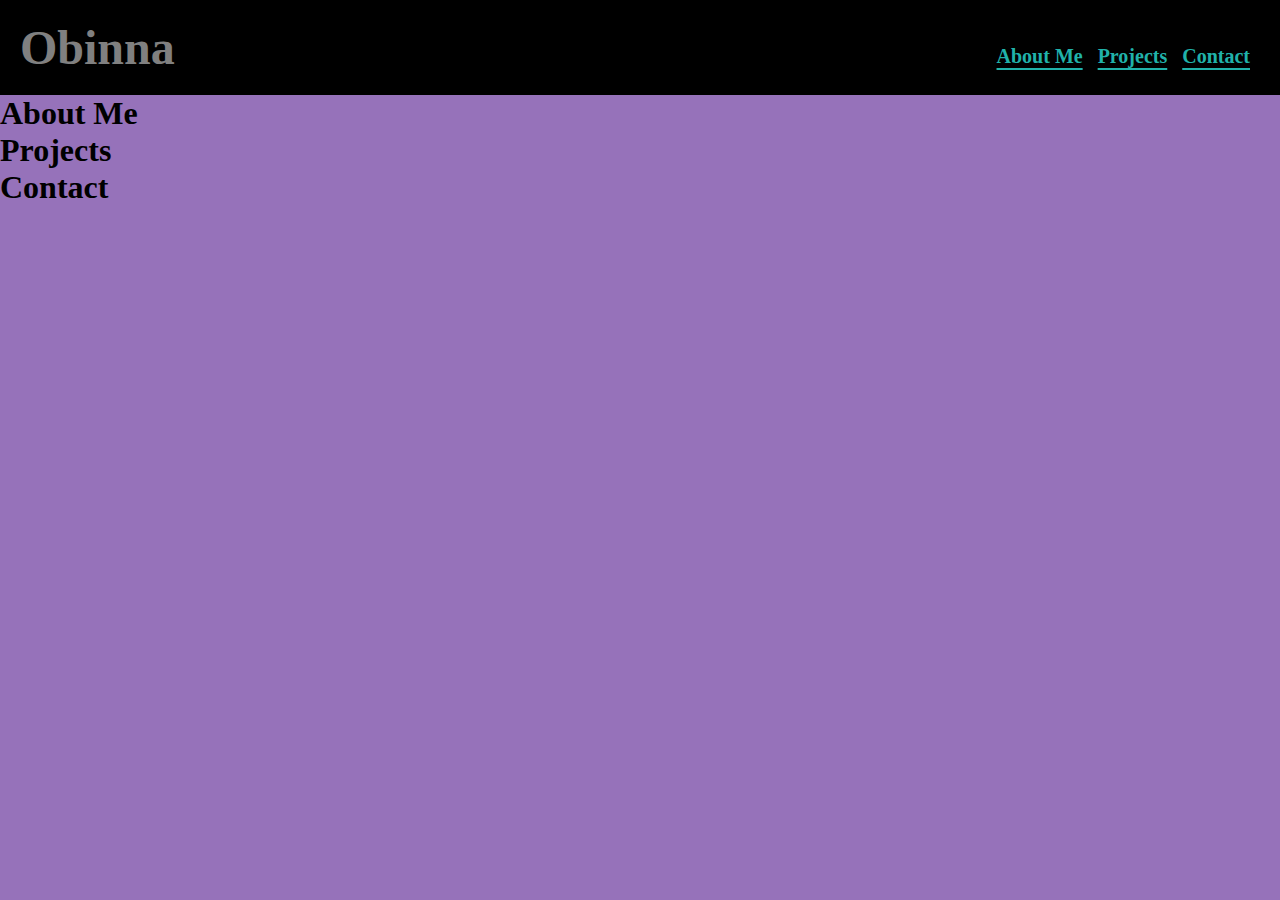
==== index.html @ 86fa31bc "Created header" ====
<!DOCTYPE html>

<html>
    <head>
        <meta charset="UTF-8" />
        <link rel="stylesheet" href="./assets/css/style.css">
        <title>Portfolio</title>
    </head>
    <body>
        <header>
            <h1>Obinna</h1>
            <nav>
                <ul>
                    <li>
                        <a href="#about_me">About Me</a>
                    </li>
                    <li>
                        <a href="#projects">Projects</a>
                    </li>
                    <li>
                        <a href="#contact">Contact</a>
                    </li>
                </ul>
            </nav>
        </header>
        <h1>About Me</h1>
        <h1>Projects</h1>
        <h1>Contact</h1>
    </body>
</html>
---- assets/css/style.css ----
* {
    box-sizing: border-box;
    padding: 0;
    margin: 0;
}

header {
    padding: 20px;
    /*font-family: 'Trebuchet MS', 'Lucida Sans Unicode', 'Lucida Grande', 'Lucida Sans', Arial, sans-serif;*/
    background-color: black;
    color: gray;
    font-size: 24px;
}

header nav{
    float: right;
    font-size: 20px;
    margin-top: -30px;
}

nav ul li{
    display: inline;
    margin-right: 10px;
}

li{list-style-type: none;}

a{
    color: lightseagreen;
    text-underline-position: under;
    font-weight: bold;
}

body{
    background-color: #9672ba;
}
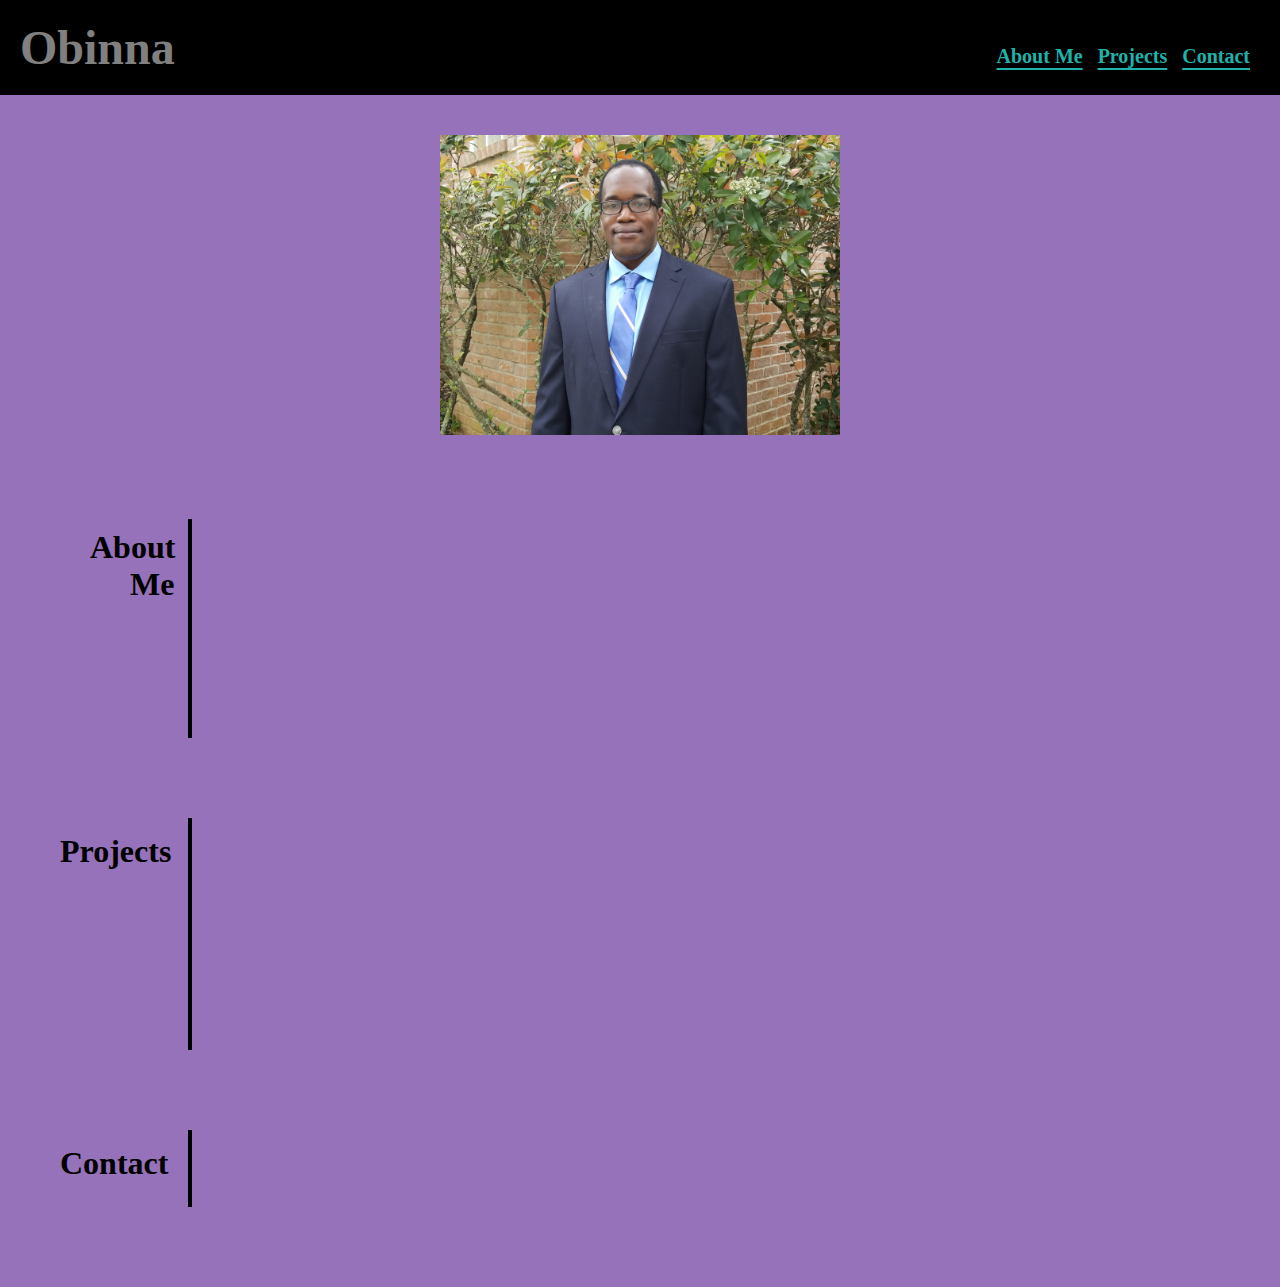
==== commit bb47a9a5: "Created section heading and added picture" ====
--- a/index.html
+++ b/index.html
@@ -23,8 +23,11 @@
                 </ul>
             </nav>
         </header>
-        <h1>About Me</h1>
-        <h1>Projects</h1>
-        <h1>Contact</h1>
+        <div class="portrait">
+            <img src="assets/images/prof.jpg" width= "400px" height= "300px">
+        </div>
+        <h1 class="sect_t1">About <br>&nbsp;&nbsp;&nbsp;&nbsp;&nbsp;Me</h1>
+        <h1 class="sect_t2">Projects</h1>
+        <h1 class="sect_t3">Contact</h1>
     </body>
 </html>--- a/assets/css/style.css
+++ b/assets/css/style.css
@@ -2,6 +2,35 @@
     box-sizing: border-box;
     padding: 0;
     margin: 0;
+}
+
+.portrait{
+    text-align: center;
+    margin: 40px 0 80px 0;
+}
+
+.sect_t1{
+    border-right: 4px solid black;
+    margin-right: 85%;
+    margin-left: 90px;
+    margin-bottom: 80px;
+    padding: 10px 0 135px 0;
+}
+
+.sect_t2{
+    border-right: 4px solid black;
+    margin-right: 85%;
+    margin-left: 60px;
+    margin-bottom: 80px;
+    padding: 15px 0 180px 0;
+}
+
+.sect_t3{
+    border-right: 4px solid black;
+    margin-right: 85%;
+    margin-left: 60px;
+    margin-bottom: 80px;
+    padding: 15px 0 25px 0;
 }
 
 header {
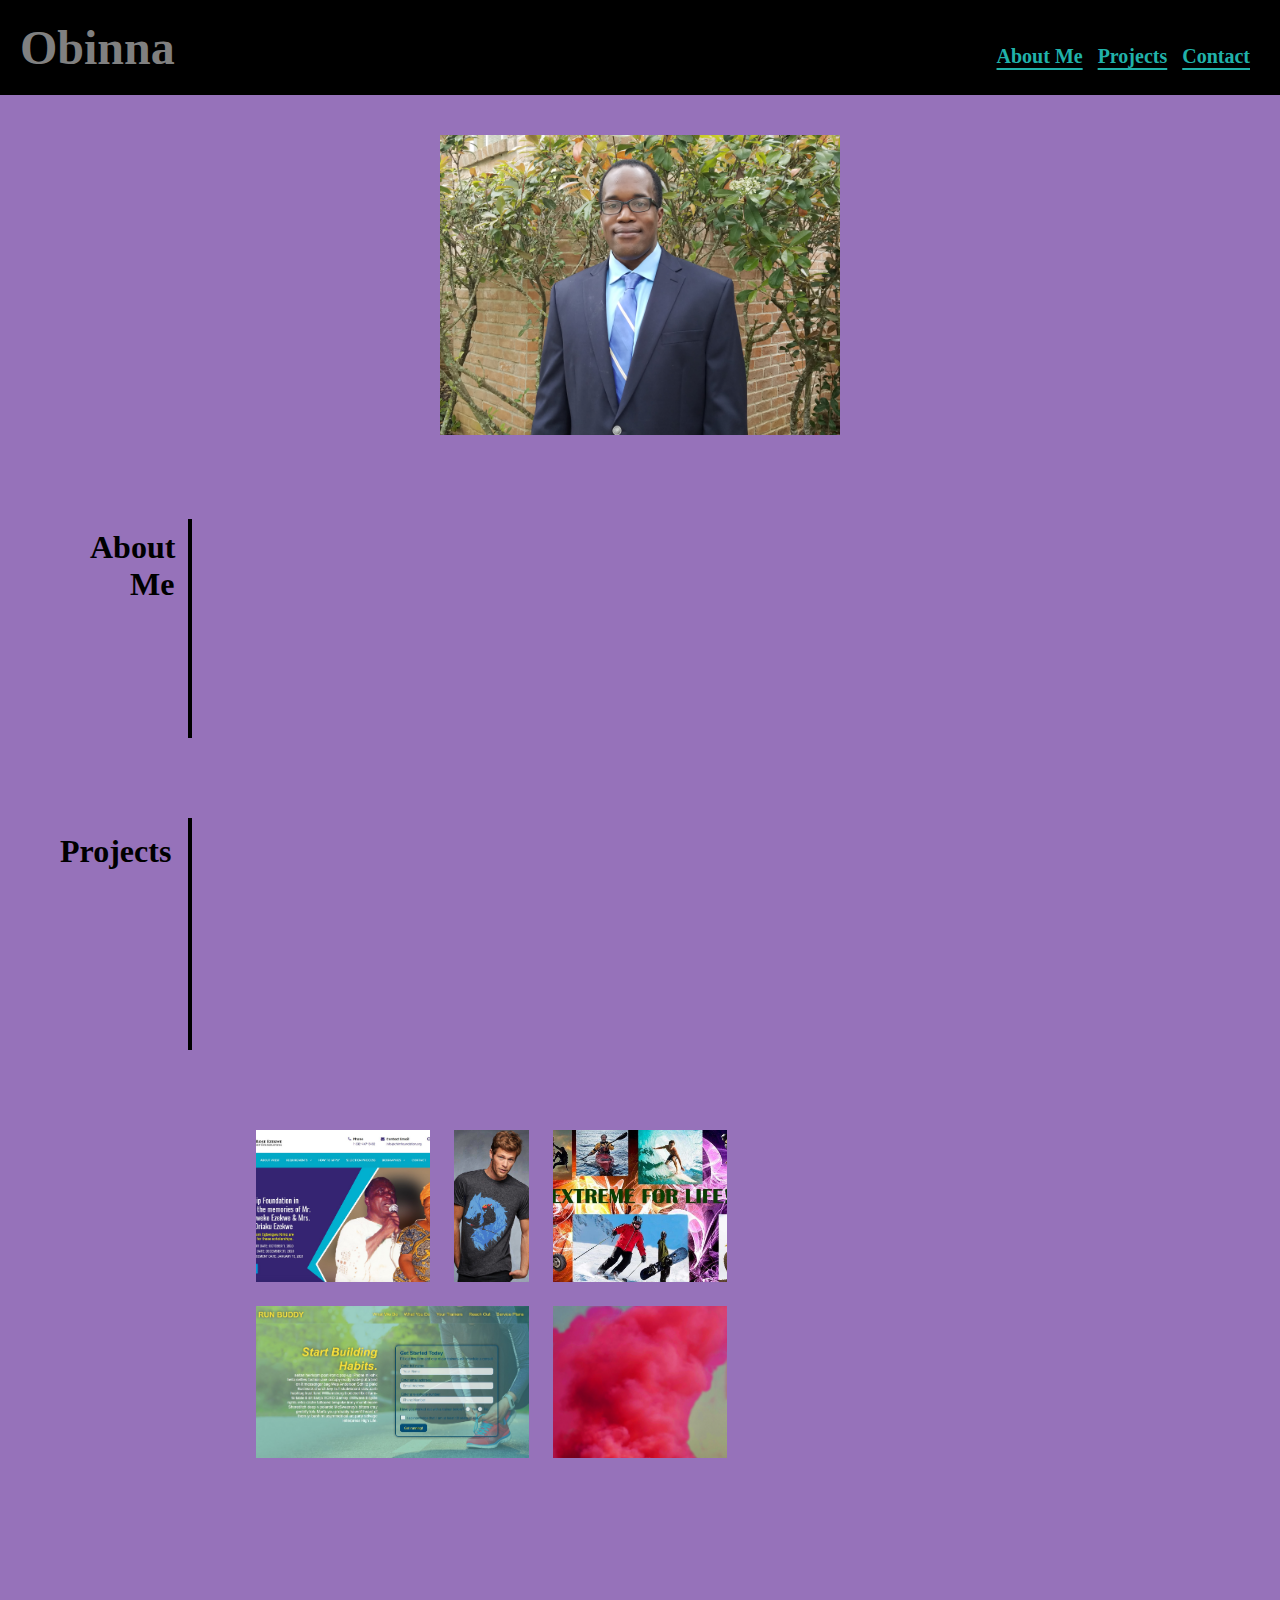
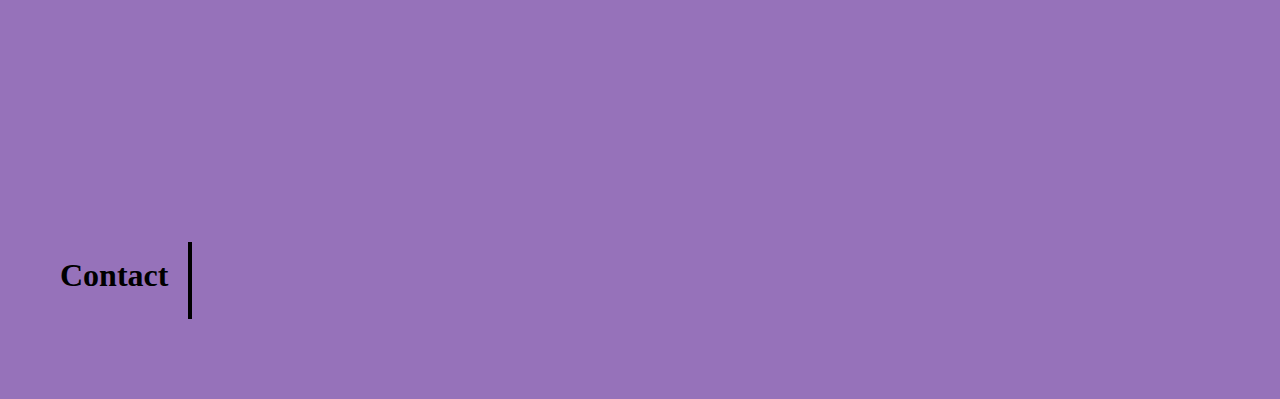
==== commit dd7fa7b6: "add css grid of images" ====
--- a/index.html
+++ b/index.html
@@ -28,6 +28,15 @@
         </div>
         <h1 class="sect_t1">About <br>&nbsp;&nbsp;&nbsp;&nbsp;&nbsp;Me</h1>
         <h1 class="sect_t2">Projects</h1>
+        <div class="container">
+            <div class="grid_container">
+                <div class="item-1"><img src= "assets/images/vresf.png" class="image"></div>
+                <div class="item-2"><img src= "assets/images/guy.jpg" class="image"></div>
+                <div class="item-3"><img src= "assets/images/smoke.jpg" class="image"></div>
+                <div class="item-4"><img src= "assets/images/run_buddy.jpg" class="image"></div>
+                <div class="item-5"><img src= "assets/images/extreme.jpg" class="image"></div>
+            </div>
+        </div>
         <h1 class="sect_t3">Contact</h1>
     </body>
 </html>--- a/assets/css/style.css
+++ b/assets/css/style.css
@@ -33,6 +33,50 @@
     padding: 15px 0 25px 0;
 }
 
+.container {
+    width: 60%;
+    margin: 2rem auto; 
+}
+
+.grid_container{
+    display: grid;
+    grid-template-columns: repeat(8, 1fr);
+    grid-template-rows: repeat(8, 5vw);
+    grid-gap: 1.5rem; 
+}
+
+.image{
+    width: 100%;
+    height: 100%;
+    object-fit: cover;
+    display: block;
+}
+
+.item-1 {
+    grid-column: 1/3;
+    grid-row: 1/3;
+}
+  
+.item-2 {
+    grid-column: 3/4;
+    grid-row: 1/3;
+}
+
+.item-3 {
+    grid-column: 4/6;
+    grid-row: 3/5;
+}
+
+.item-4 {
+    grid-column: 1/4;
+    grid-row: 3/5;
+}
+
+.item-5 {
+    grid-column: 4/6;
+    grid-row: 1/3;
+}
+
 header {
     padding: 20px;
     /*font-family: 'Trebuchet MS', 'Lucida Sans Unicode', 'Lucida Grande', 'Lucida Sans', Arial, sans-serif;*/
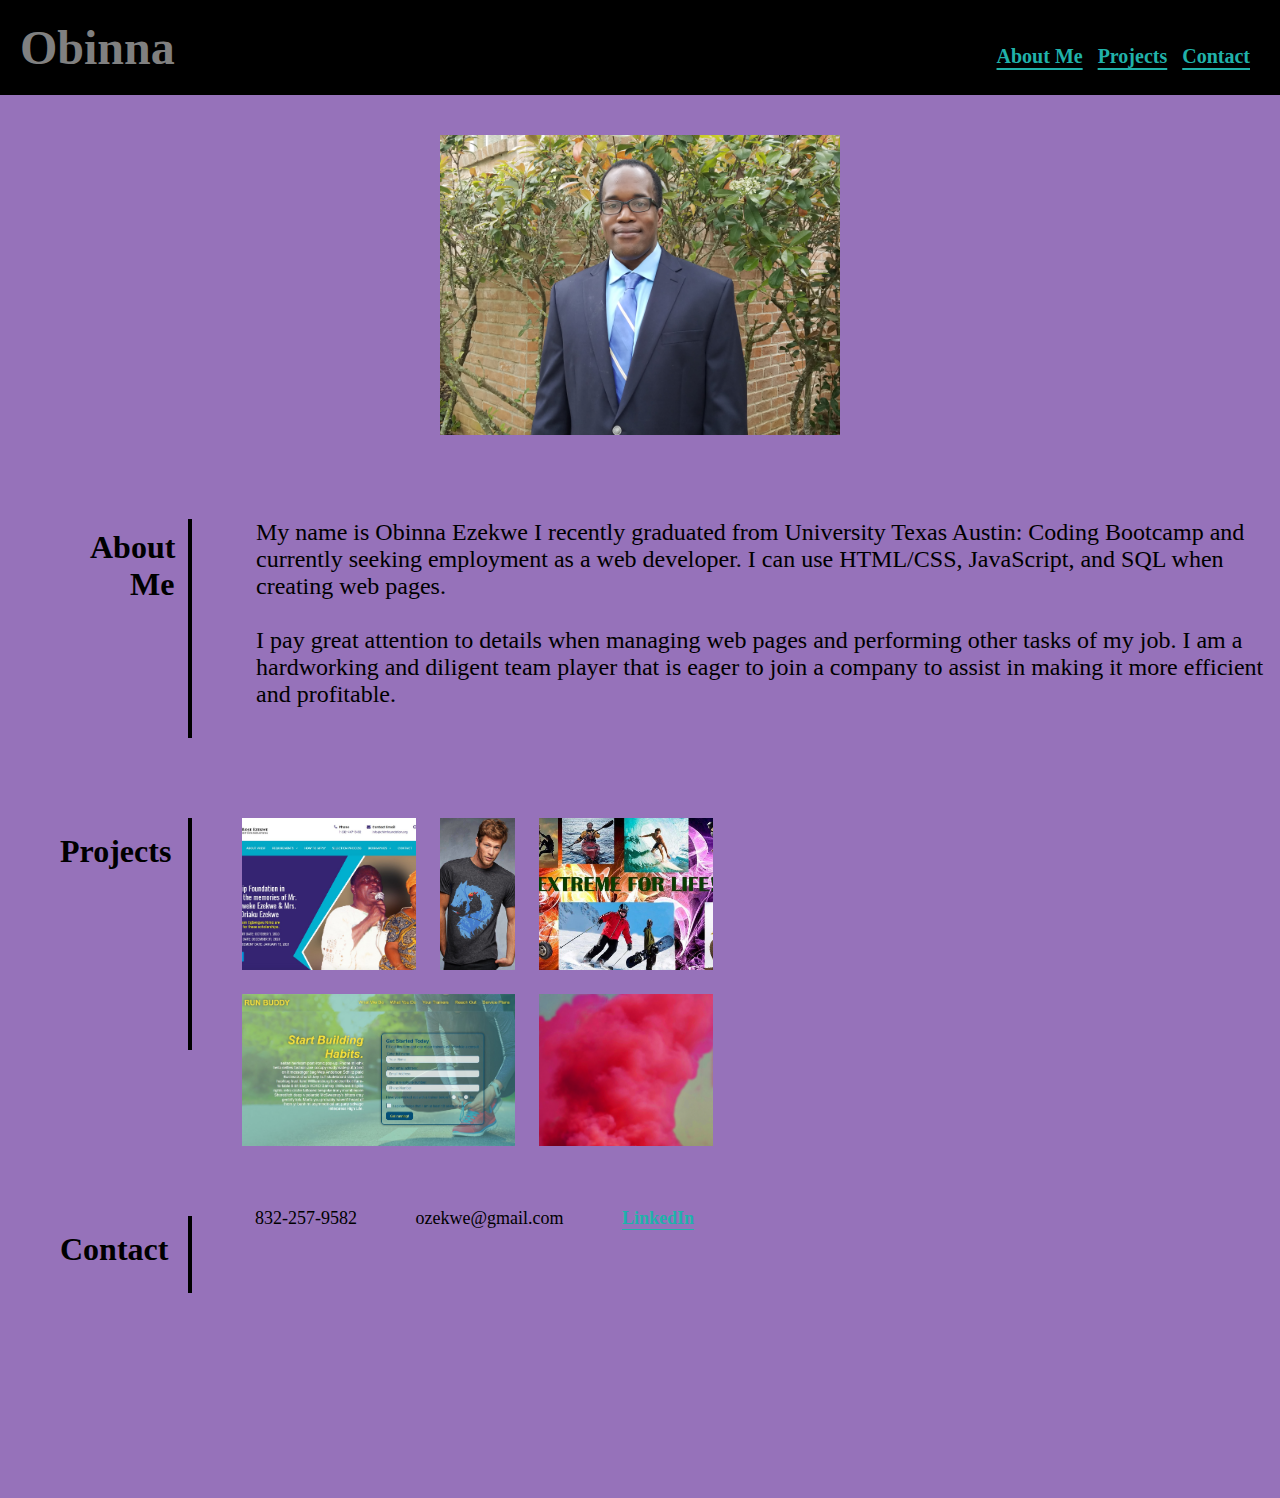
==== commit 1c64efdd: "added and arrange important content" ====
--- a/index.html
+++ b/index.html
@@ -26,8 +26,14 @@
         <div class="portrait">
             <img src="assets/images/prof.jpg" width= "400px" height= "300px">
         </div>
-        <h1 class="sect_t1">About <br>&nbsp;&nbsp;&nbsp;&nbsp;&nbsp;Me</h1>
-        <h1 class="sect_t2">Projects</h1>
+        <div class="description">
+            My name is Obinna Ezekwe I recently graduated from University Texas Austin: Coding Bootcamp and currently seeking employment as a web developer. 
+            I can use HTML/CSS, JavaScript, and SQL when creating web pages. <br><br>I pay great attention 
+            to details when managing web pages and performing other tasks of my job. I am a 
+            hardworking and diligent team player that is eager to join a company to assist 
+            in making it more efficient and profitable.
+        </div>
+        <h1 class="sect_t1" id="about_me">About <br>&nbsp;&nbsp;&nbsp;&nbsp;&nbsp;Me</h1>
         <div class="container">
             <div class="grid_container">
                 <div class="item-1"><img src= "assets/images/vresf.png" class="image"></div>
@@ -37,6 +43,10 @@
                 <div class="item-5"><img src= "assets/images/extreme.jpg" class="image"></div>
             </div>
         </div>
-        <h1 class="sect_t3">Contact</h1>
+        <h1 class="sect_t2" id="projects">Projects</h1>
+        <div class="info">
+            832-257-9582 &emsp;&emsp;&emsp;ozekwe@gmail.com&emsp;&emsp;&emsp; <a href="https://www.linkedin.com/in/obinna-ezekwe-31b9a9101/">LinkedIn</a>
+        </div>
+        <h1 class="sect_t3" id="contact">Contact</h1>
     </body>
 </html>--- a/assets/css/style.css
+++ b/assets/css/style.css
@@ -7,6 +7,19 @@
 .portrait{
     text-align: center;
     margin: 40px 0 80px 0;
+}
+
+.description{
+    font-size: 24px;
+    width: 80%;
+    float: right;
+}
+
+.info{
+    font-size: 18px;
+    width: 70%;
+    margin: -290px 129px 230px 0;
+    float: right;
 }
 
 .sect_t1{
@@ -21,7 +34,7 @@
     border-right: 4px solid black;
     margin-right: 85%;
     margin-left: 60px;
-    margin-bottom: 80px;
+    margin-bottom: 166px;
     padding: 15px 0 180px 0;
 }
 
@@ -35,7 +48,8 @@
 
 .container {
     width: 60%;
-    margin: 2rem auto; 
+    float: right;
+    margin-right: 270px; 
 }
 
 .grid_container{
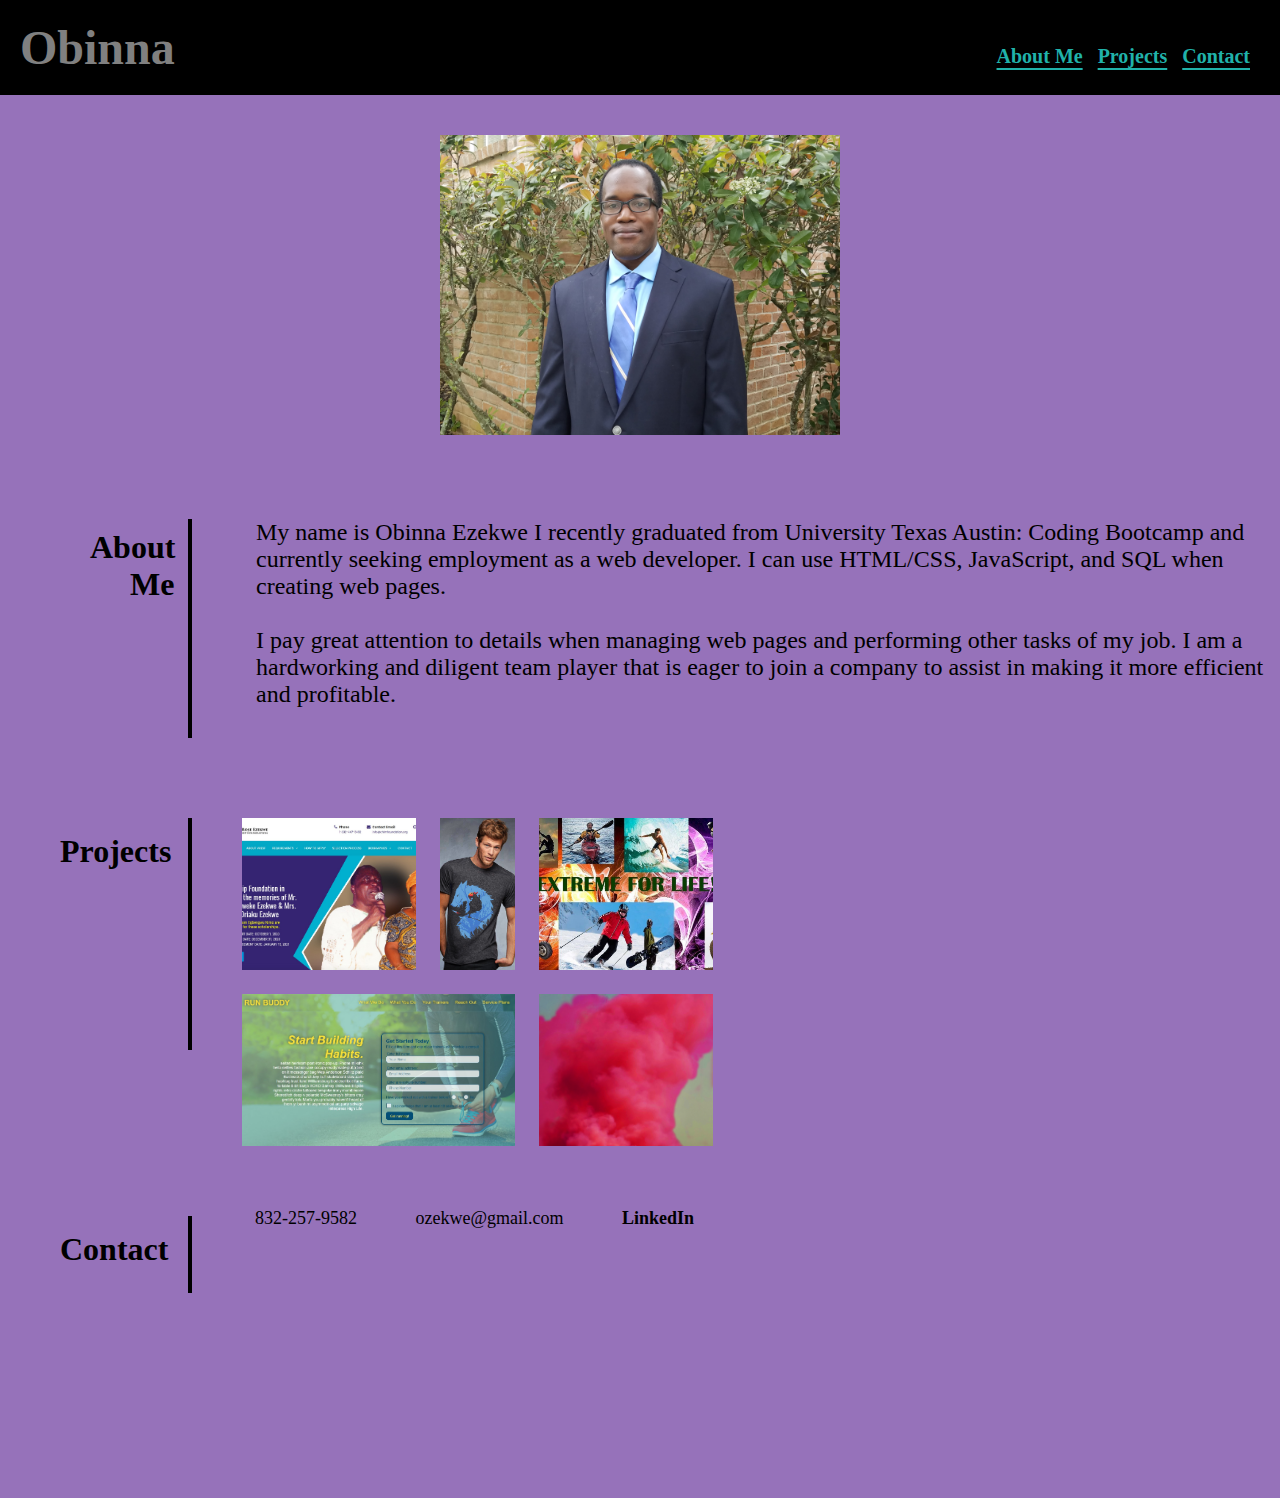
==== commit 6af1f25e: "Add links and webpages" ====
--- a/index.html
+++ b/index.html
@@ -36,16 +36,18 @@
         <h1 class="sect_t1" id="about_me">About <br>&nbsp;&nbsp;&nbsp;&nbsp;&nbsp;Me</h1>
         <div class="container">
             <div class="grid_container">
-                <div class="item-1"><img src= "assets/images/vresf.png" class="image"></div>
-                <div class="item-2"><img src= "assets/images/guy.jpg" class="image"></div>
-                <div class="item-3"><img src= "assets/images/smoke.jpg" class="image"></div>
-                <div class="item-4"><img src= "assets/images/run_buddy.jpg" class="image"></div>
-                <div class="item-5"><img src= "assets/images/extreme.jpg" class="image"></div>
+                <div class="item-1"><a href="https://chimfoundation.org/"><img src= "assets/images/vresf.png" target="_blank" alt="VRESF" class="image"></a></div>
+                <div class="item-2"><a href="pic_1.html"><img src= "assets/images/guy.jpg" target="_blank" alt="Guy" class="image"></a></div>
+                <div class="item-3"><a href="pic_3.html"><img src= "assets/images/smoke.jpg" target="_blank" alt="colored smoke" class="image"></a></div>
+                <div class="item-4"><a href="https://oezekwe.github.io/run-buddy/"><img src= "assets/images/run_buddy.jpg" 
+                    target="_blank" alt="run_buddy" class="image"></a></div>
+                <div class="item-5"><a href="pic_2.html"><img src= "assets/images/extreme.jpg" target="_blank" alt="Sports" class="image"></a></div>
             </div>
         </div>
         <h1 class="sect_t2" id="projects">Projects</h1>
         <div class="info">
-            832-257-9582 &emsp;&emsp;&emsp;ozekwe@gmail.com&emsp;&emsp;&emsp; <a href="https://www.linkedin.com/in/obinna-ezekwe-31b9a9101/">LinkedIn</a>
+            832-257-9582 &emsp;&emsp;&emsp;ozekwe@gmail.com&emsp;&emsp;&emsp; 
+            <a class="link" href="https://www.linkedin.com/in/obinna-ezekwe-31b9a9101/" target="_blank">LinkedIn</a>
         </div>
         <h1 class="sect_t3" id="contact">Contact</h1>
     </body>
--- a/assets/css/style.css
+++ b/assets/css/style.css
@@ -8,6 +8,13 @@
     text-align: center;
     margin: 40px 0 80px 0;
 }
+
+.Arrange_img{
+    display: block;
+    margin: 75px auto 0 auto;
+}
+
+.Arrange_img2{margin-top: 30px;}
 
 .description{
     font-size: 24px;
@@ -20,6 +27,11 @@
     width: 70%;
     margin: -290px 129px 230px 0;
     float: right;
+}
+
+.link{
+    text-decoration-line: none;
+    color: black;
 }
 
 .sect_t1{
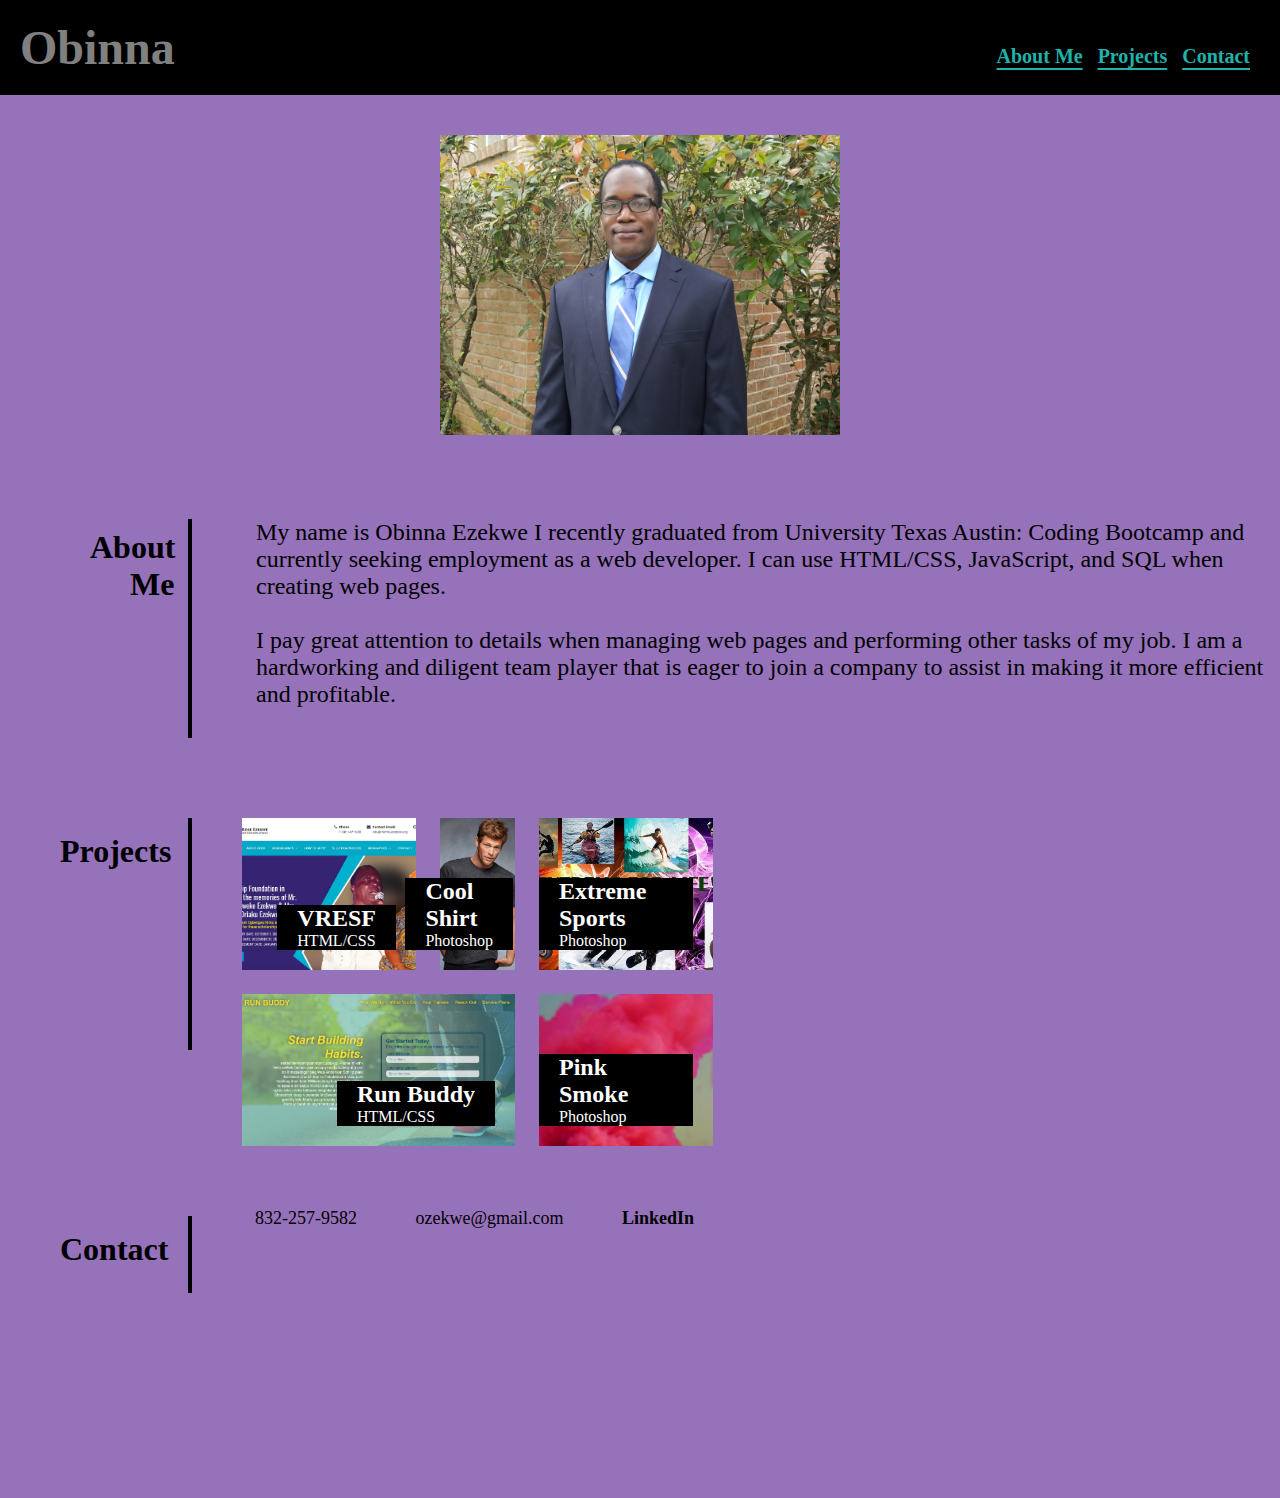
==== commit f1cb5176: "Finish Project" ====
--- a/index.html
+++ b/index.html
@@ -36,12 +36,20 @@
         <h1 class="sect_t1" id="about_me">About <br>&nbsp;&nbsp;&nbsp;&nbsp;&nbsp;Me</h1>
         <div class="container">
             <div class="grid_container">
-                <div class="item-1"><a href="https://chimfoundation.org/"><img src= "assets/images/vresf.png" target="_blank" alt="VRESF" class="image"></a></div>
-                <div class="item-2"><a href="pic_1.html"><img src= "assets/images/guy.jpg" target="_blank" alt="Guy" class="image"></a></div>
-                <div class="item-3"><a href="pic_3.html"><img src= "assets/images/smoke.jpg" target="_blank" alt="colored smoke" class="image"></a></div>
+                <div class="item-1"><a href="https://chimfoundation.org/">
+                <img src= "assets/images/vresf.png" target="_blank" alt="VRESF" class="image"></a>
+                <figcaption class="text1"><h2>VRESF</h2><p>HTML/CSS</p></figcaption>
+                </div>
+                <div class="item-2"><a href="pic_1.html"><img src= "assets/images/guy.jpg" target="_blank" alt="Guy" class="image"></a>
+                    <figcaption class="text2"><h2>Cool Shirt</h2><p>Photoshop</p></figcaption></div>
+                <div class="item-3"><a href="pic_3.html"><img src= "assets/images/smoke.jpg" target="_blank" alt="colored smoke" class="image"></a>
+                    <figcaption class="text3"><h2>Pink Smoke</h2><p>Photoshop</p></figcaption></div>
                 <div class="item-4"><a href="https://oezekwe.github.io/run-buddy/"><img src= "assets/images/run_buddy.jpg" 
-                    target="_blank" alt="run_buddy" class="image"></a></div>
-                <div class="item-5"><a href="pic_2.html"><img src= "assets/images/extreme.jpg" target="_blank" alt="Sports" class="image"></a></div>
+                    target="_blank" alt="run_buddy" class="image"></a>
+                    <figcaption class="text4"><h2>Run Buddy</h2><p>HTML/CSS</p></figcaption>
+                </div>
+                <div class="item-5"><a href="pic_2.html"><img src= "assets/images/extreme.jpg" target="_blank" alt="Sports" class="image"></a>
+                    <figcaption class="text5"><h2>Extreme Sports</h2><p>Photoshop</p></figcaption></div>
             </div>
         </div>
         <h1 class="sect_t2" id="projects">Projects</h1>
--- a/assets/css/style.css
+++ b/assets/css/style.css
@@ -81,26 +81,81 @@
 .item-1 {
     grid-column: 1/3;
     grid-row: 1/3;
+    position: relative;
 }
   
 .item-2 {
     grid-column: 3/4;
     grid-row: 1/3;
+    position: relative;
 }
 
 .item-3 {
     grid-column: 4/6;
     grid-row: 3/5;
+    position: relative;
 }
 
 .item-4 {
     grid-column: 1/4;
     grid-row: 3/5;
+    position: relative;
 }
 
 .item-5 {
     grid-column: 4/6;
     grid-row: 1/3;
+    position: relative;
+}
+
+.text1{
+    position: absolute;
+    bottom: 20px;
+    right: 20px;
+    background-color: black;
+    color: white;
+    padding-left: 20px;
+    padding-right: 20px;
+}
+
+.text2{
+    position: absolute;
+    bottom: 20px;
+    right: 2px;
+    background-color: black;
+    color: white;
+    padding-left: 20px;
+    padding-right: 20px;
+}
+
+.text3{
+    position: absolute;
+    bottom: 20px;
+    right: 20px;
+    background-color: black;
+    color: white;
+    padding-left: 20px;
+    padding-right: 20px;
+}
+
+.text4{
+    position: absolute;
+    bottom: 20px;
+    right: 20px;
+    background-color: black;
+    color: white;
+    padding-left: 20px;
+    padding-right: 20px;
+}
+
+.text5{
+    position: absolute;
+    bottom: 20px;
+    right: 20px;
+    background-color: black;
+    color: white;
+    padding-left: 20px;
+    padding-right: 20px;
 }
 
 header {
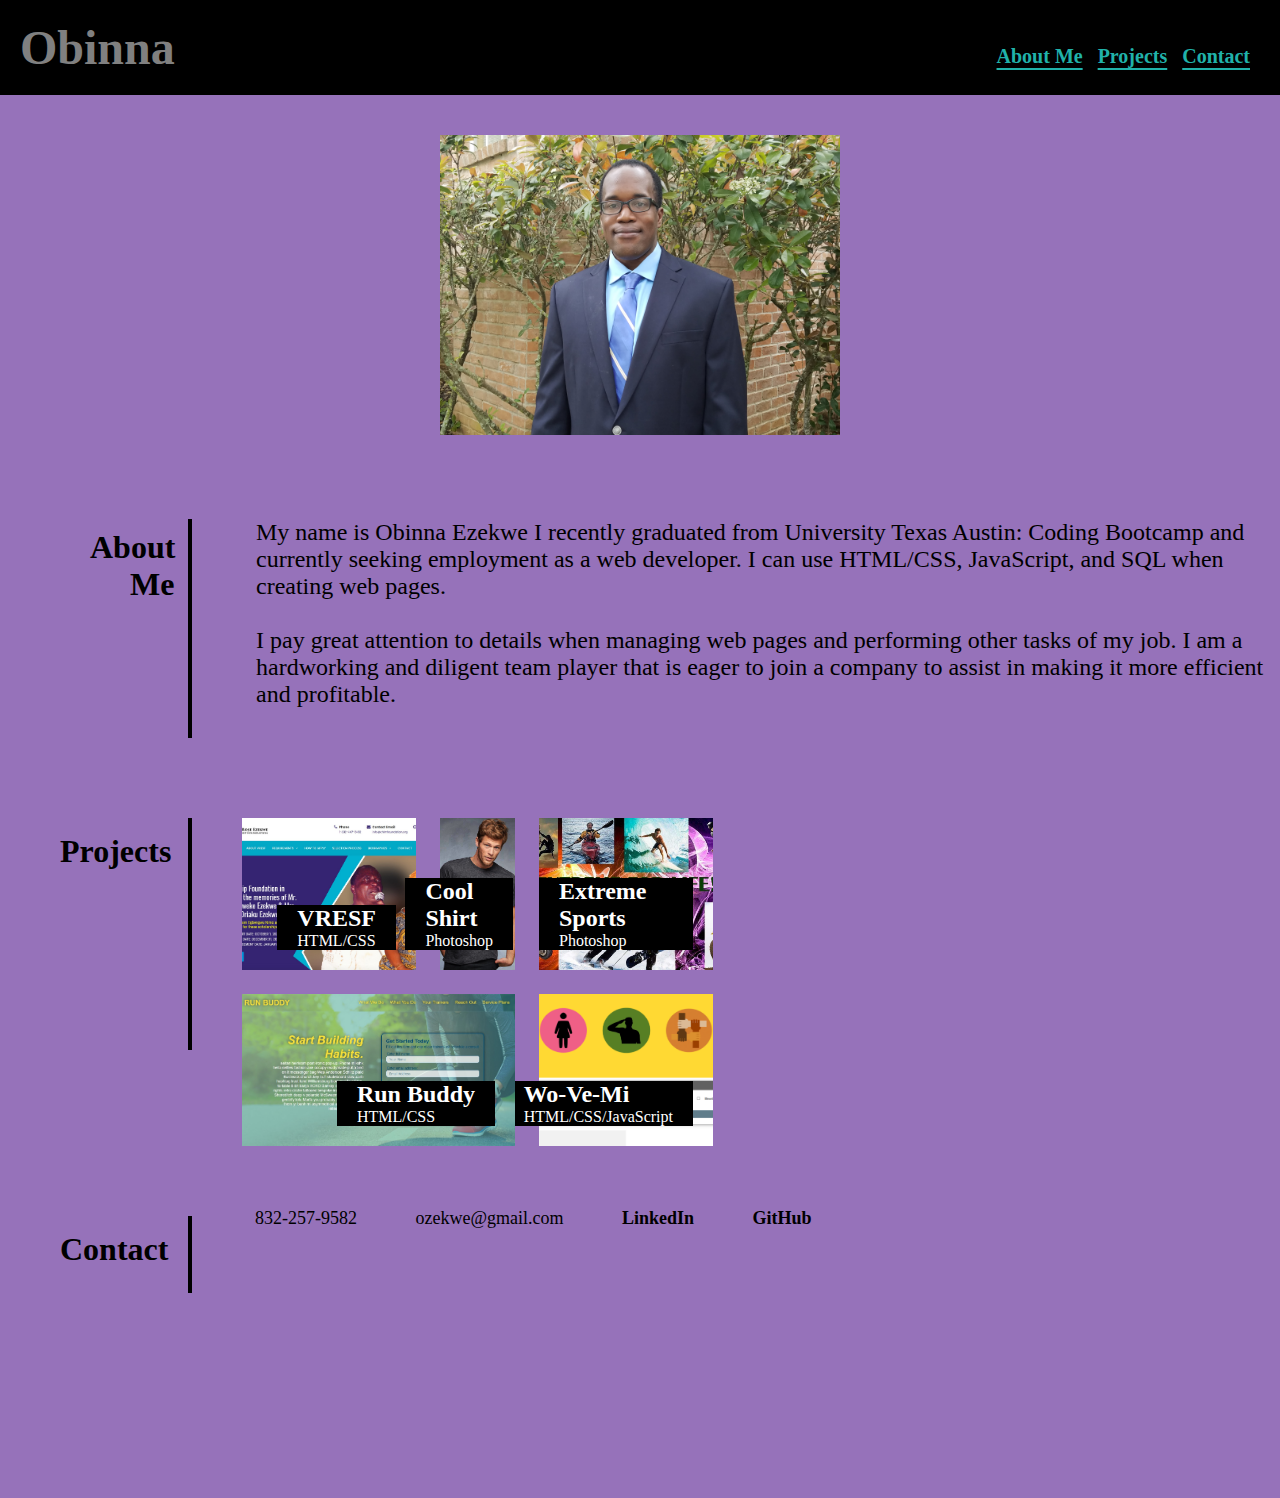
==== commit dcc6f9d5: "Add Github link and new project" ====
--- a/index.html
+++ b/index.html
@@ -42,8 +42,8 @@
                 </div>
                 <div class="item-2"><a href="pic_1.html"><img src= "assets/images/guy.jpg" target="_blank" alt="Guy" class="image"></a>
                     <figcaption class="text2"><h2>Cool Shirt</h2><p>Photoshop</p></figcaption></div>
-                <div class="item-3"><a href="pic_3.html"><img src= "assets/images/smoke.jpg" target="_blank" alt="colored smoke" class="image"></a>
-                    <figcaption class="text3"><h2>Pink Smoke</h2><p>Photoshop</p></figcaption></div>
+                <div class="item-3"><a href="https://jenniferfadare.github.io/Wo-Ve-Mi/"><img src= "assets/images/wovemi.jpg" target="_blank" alt="groupProject" class="image"></a>
+                    <figcaption class="text3"><h2>Wo-Ve-Mi</h2><p>HTML/CSS/JavaScript</p></figcaption></div>
                 <div class="item-4"><a href="https://oezekwe.github.io/run-buddy/"><img src= "assets/images/run_buddy.jpg" 
                     target="_blank" alt="run_buddy" class="image"></a>
                     <figcaption class="text4"><h2>Run Buddy</h2><p>HTML/CSS</p></figcaption>
@@ -55,7 +55,8 @@
         <h1 class="sect_t2" id="projects">Projects</h1>
         <div class="info">
             832-257-9582 &emsp;&emsp;&emsp;ozekwe@gmail.com&emsp;&emsp;&emsp; 
-            <a class="link" href="https://www.linkedin.com/in/obinna-ezekwe-31b9a9101/" target="_blank">LinkedIn</a>
+            <a class="link" href="https://www.linkedin.com/in/obinna-ezekwe-31b9a9101/" target="_blank">LinkedIn&emsp;&emsp;&emsp;</a>
+            <a class="link" href="https://github.com/oezekwe" target="_blank">GitHub</a>
         </div>
         <h1 class="sect_t3" id="contact">Contact</h1>
     </body>
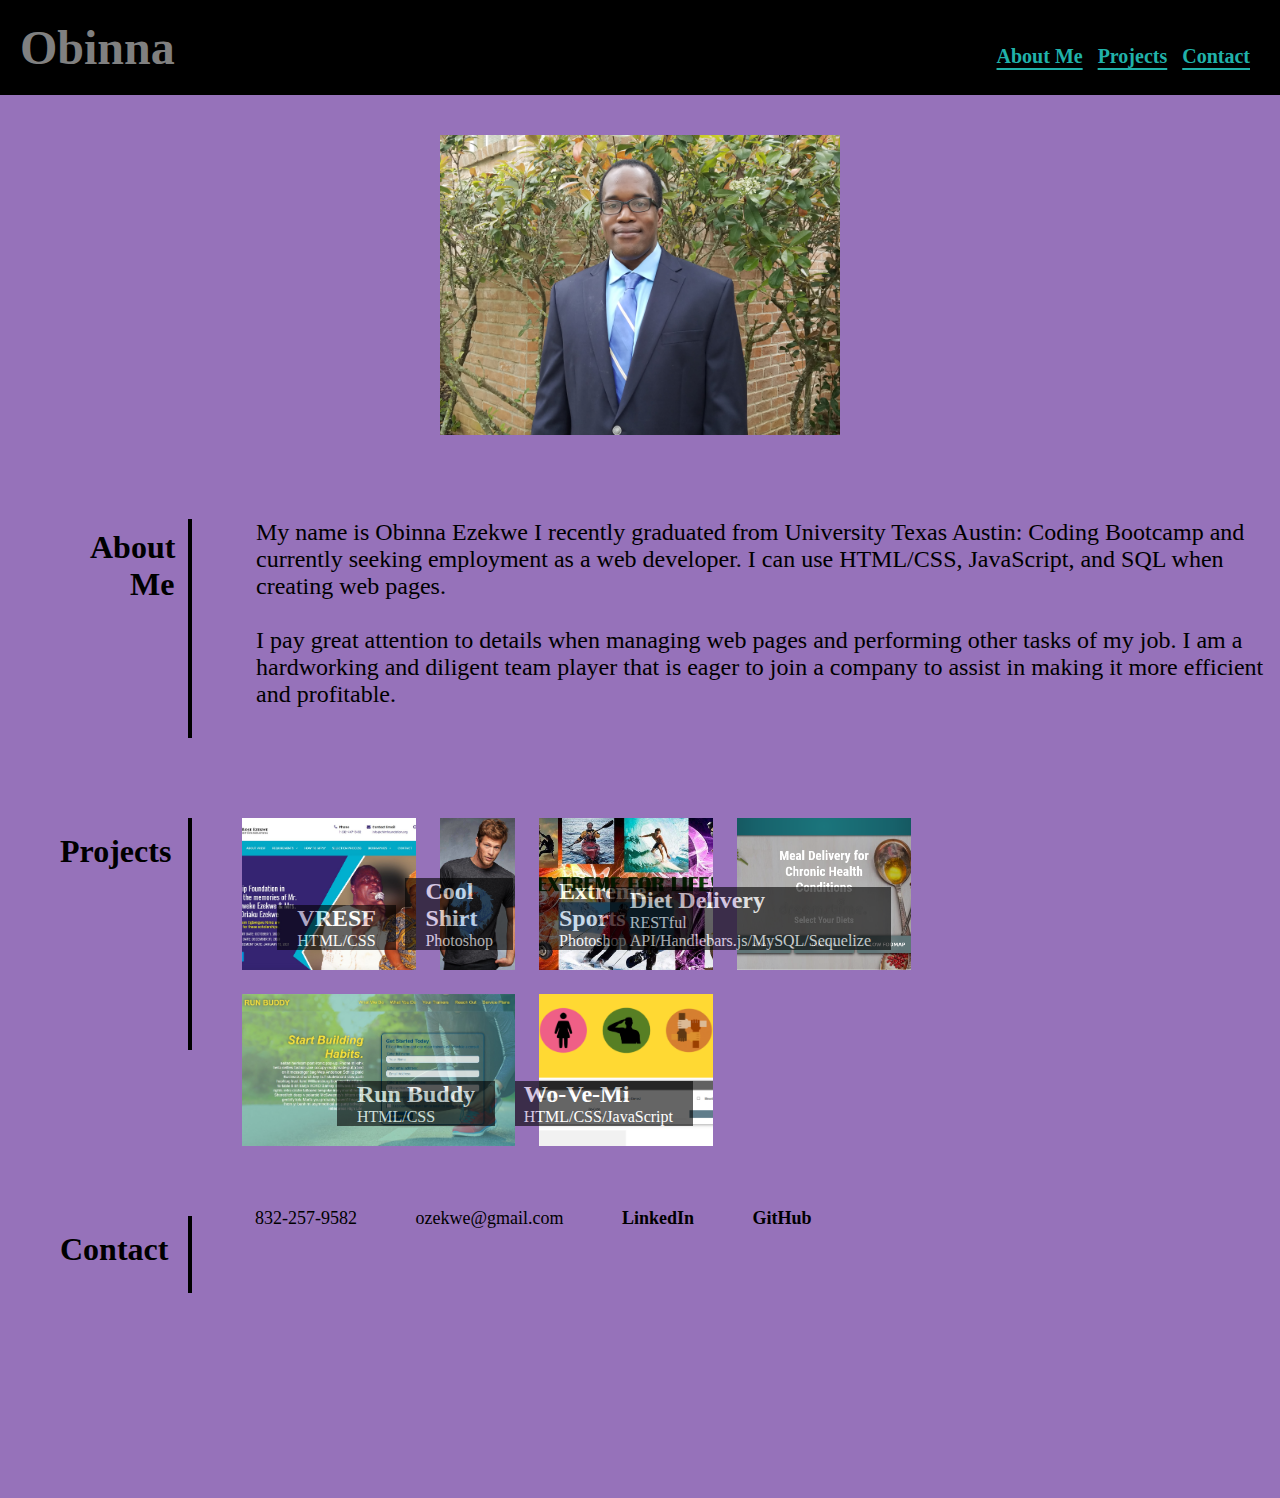
==== commit a25122a9: "Add new project to list" ====
--- a/index.html
+++ b/index.html
@@ -49,7 +49,12 @@
                     <figcaption class="text4"><h2>Run Buddy</h2><p>HTML/CSS</p></figcaption>
                 </div>
                 <div class="item-5"><a href="pic_2.html"><img src= "assets/images/extreme.jpg" target="_blank" alt="Sports" class="image"></a>
-                    <figcaption class="text5"><h2>Extreme Sports</h2><p>Photoshop</p></figcaption></div>
+                    <figcaption class="text5"><h2>Extreme Sports</h2><p>Photoshop</p></figcaption>
+                </div>
+                <div class="item-6"><a href="https://diet-delivery.herokuapp.com/"><img src= "assets/images/diet.jpg" 
+                    target="_blank" alt="diet-delivery" class="image"></a>
+                    <figcaption class="text6"><h2>Diet Delivery</h2><p>RESTful API/Handlebars.js/MySQL/Sequelize</p></figcaption>
+                </div>
             </div>
         </div>
         <h1 class="sect_t2" id="projects">Projects</h1>
--- a/assets/css/style.css
+++ b/assets/css/style.css
@@ -2,6 +2,10 @@
     box-sizing: border-box;
     padding: 0;
     margin: 0;
+}
+
+figcaption {
+    opacity: 0.6;
 }
 
 .portrait{
@@ -108,7 +112,13 @@
     position: relative;
 }
 
-.text1{
+.item-6 {
+    grid-column: 6/8;
+    grid-row: 1/3;
+    position: relative;
+}
+
+.text1,.text3,.text4,.text5,.text6{
     position: absolute;
     bottom: 20px;
     right: 20px;
@@ -122,36 +132,6 @@
     position: absolute;
     bottom: 20px;
     right: 2px;
-    background-color: black;
-    color: white;
-    padding-left: 20px;
-    padding-right: 20px;
-}
-
-.text3{
-    position: absolute;
-    bottom: 20px;
-    right: 20px;
-    background-color: black;
-    color: white;
-    padding-left: 20px;
-    padding-right: 20px;
-}
-
-.text4{
-    position: absolute;
-    bottom: 20px;
-    right: 20px;
-    background-color: black;
-    color: white;
-    padding-left: 20px;
-    padding-right: 20px;
-}
-
-.text5{
-    position: absolute;
-    bottom: 20px;
-    right: 20px;
     background-color: black;
     color: white;
     padding-left: 20px;
